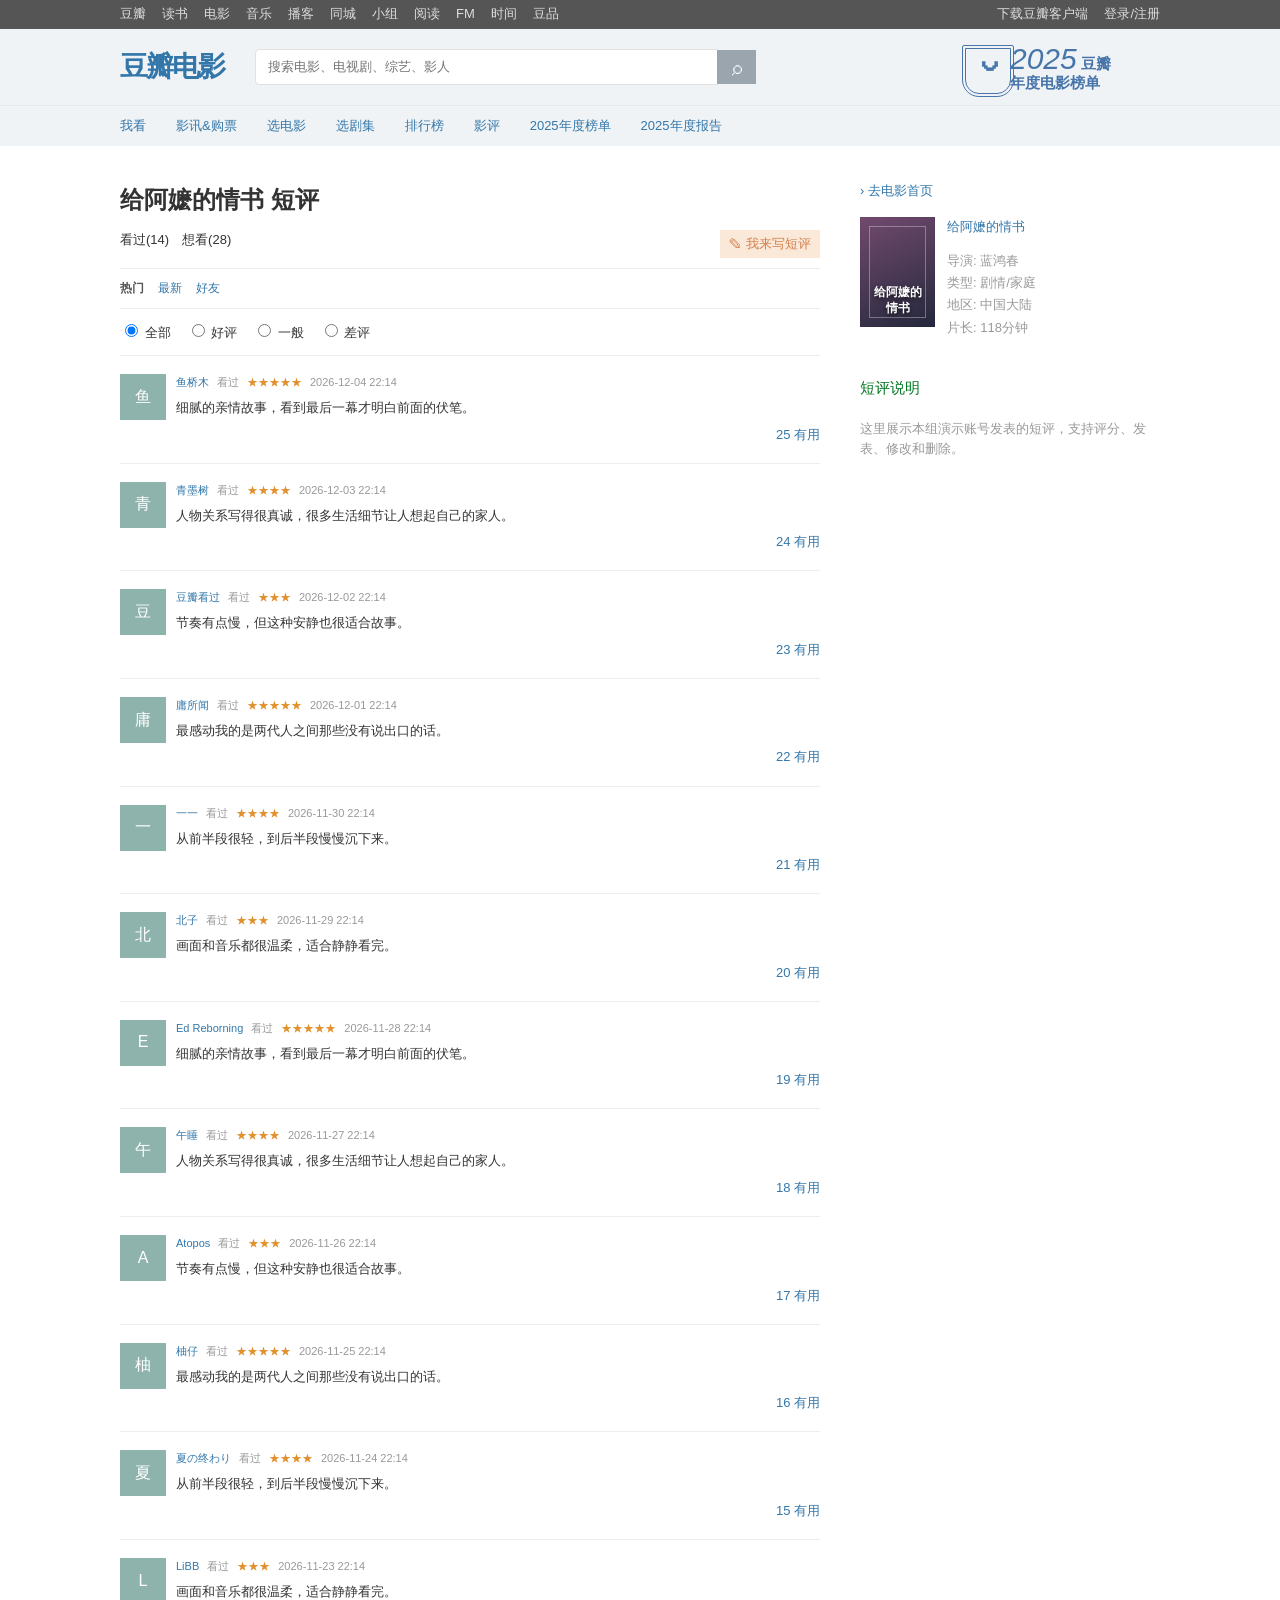
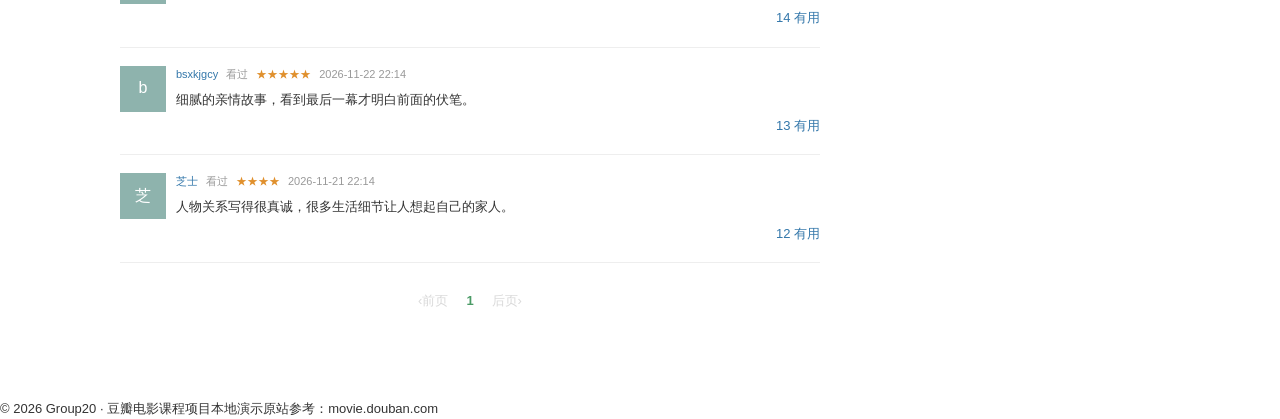
==== frontend/comments.html @ 0997f7f0 "feat: 初始化项目，提交所有前端页面" ====
<!doctype html><html lang="zh-CN"><head><meta charset="utf-8"><meta name="viewport" content="width=device-width,initial-scale=1"><title>全部短评 · 豆瓣电影</title><link rel="stylesheet" href="assets/css/site.css"></head><body data-page="comments"><div id="site-header"></div><main class="layout page-layout comments-layout"><section class="main-column"><h1 class="page-title" id="comments-title">电影短评</h1><div class="comments-count"><span id="comments-count">短评</span><button type="button" id="write-review" class="write-review">✎ 我来写短评</button></div><div class="comment-tabs" id="comment-sort"><button class="active" data-order="hot">热门</button><button data-order="latest">最新</button><button data-order="friends">好友</button></div><div class="comment-radio" id="comment-stars"><label><input type="radio" name="stars-filter" value="0" checked> 全部</label><label><input type="radio" name="stars-filter" value="5"> 好评</label><label><input type="radio" name="stars-filter" value="3"> 一般</label><label><input type="radio" name="stars-filter" value="1"> 差评</label></div><div id="review-form-container"></div><div id="comments-list"></div><nav id="comments-pagination" class="number-pagination" aria-label="短评页码"></nav></section><aside class="side-column"><a id="comments-back" href="movie.html?id=6">› 去电影首页</a><div id="comments-movie-card"></div><section class="side-section"><div class="section-heading green-heading"><h3>短评说明</h3></div><p class="muted">这里展示本组演示账号发表的短评，支持评分、发表、修改和删除。</p></section></aside></main><div id="site-footer"></div><script defer src="assets/js/site.js"></script><script defer src="assets/js/pages.js"></script></body></html>
---- frontend/assets/css/site.css ----
:root{--blue:#3377aa;--green:#007722;--text:#333;--muted:#999;--line:#e5e5e5;--shell:#f0f3f5}*{box-sizing:border-box}html{scroll-behavior:smooth}body{margin:0;color:var(--text);font:13px/1.55 Arial,"PingFang SC","Microsoft YaHei",sans-serif;background:#fff}a{color:var(--blue);text-decoration:none}a:hover{color:#fff;background:var(--blue)}button,input{font:inherit}button{cursor:pointer}button:disabled{cursor:not-allowed;opacity:.55}.global-bar{background:#555;color:#ddd;min-height:29px}.global-inner,.site-top-inner,.site-nav-inner,.layout,.site-footer{max-width:1040px;margin:auto}.global-inner{display:flex;justify-content:space-between;align-items:center;gap:16px;padding:4px 0}.global-links,.account-area{display:flex;gap:16px;align-items:center}.global-bar a{color:#ddd}.global-bar a:hover{background:transparent;color:#fff}.site-top{background:var(--shell)}.site-top-inner{display:flex;align-items:center;gap:32px;min-height:74px}.brand{font-size:25px;font-weight:800;white-space:nowrap;letter-spacing:-2px}.brand:hover{background:none;color:var(--blue)}.site-search{display:flex;max-width:500px;flex:1;height:34px}.site-search input{width:100%;border:0;border-radius:3px 0 0 3px;padding:0 12px;outline:1px solid #e1e1e1}.site-search button{min-width:39px;background:#9aa5ae;border:0;color:#fff;font-size:20px}.site-search button:hover{background:#788792}.year-banner{margin-left:auto;font-size:15px;color:#4776a0;line-height:1.1;font-weight:700;text-align:center}.year-banner strong{display:block;font-size:25px;font-style:italic}.site-nav{background:var(--shell);border-top:1px solid #e3e7ea}.site-nav-inner{display:flex;gap:28px;min-height:40px;align-items:center}.site-nav a{font-size:14px}.site-nav a.active{font-weight:700}.layout{display:grid;grid-template-columns:minmax(0,700px) 300px;gap:40px;padding:30px 0 60px}.section{margin-bottom:40px}.section-heading{display:flex;align-items:baseline;gap:12px;border-bottom:1px solid var(--line);padding-bottom:8px;margin-bottom:14px}.section-heading h2,.section-heading h3{font-size:16px;line-height:1.4;margin:0;font-weight:500}.section-heading h3{font-size:15px}.section-heading>a{font-size:12px}.section-heading>a:last-child{margin-left:auto}.poster-grid{display:grid;grid-template-columns:repeat(5,minmax(0,1fr));gap:15px 18px}.poster-card{min-width:0}.poster-art{display:flex;align-items:flex-end;justify-content:center;position:relative;height:178px;padding:10px;color:#fff;text-align:center;line-height:1.4;font-size:20px;font-weight:700;background:linear-gradient(155deg,#456,#17212e);box-shadow:inset 0 0 0 1px rgba(0,0,0,.04);overflow:hidden}.poster-art:before{content:"";position:absolute;inset:9px;border:1px solid rgba(255,255,255,.33)}.poster-art span{position:relative;text-shadow:0 2px 4px #0009}.poster-card>a.poster-art:hover{color:#fff;filter:brightness(1.08)}.poster-title{display:block;text-align:center;margin:5px 0 0;white-space:nowrap;overflow:hidden;text-overflow:ellipsis}.poster-meta{text-align:center;color:#e18a25;font-size:12px;min-height:18px}.poster-meta .new{color:#6bb66a}.poster-action{display:block;background:#268bd1;color:#fff;text-align:center;border-radius:2px;padding:3px;margin:2px 12px 0}.poster-action:hover{background:#1367a3}.mini-pagination{display:flex;justify-content:center;align-items:center;gap:14px;margin-top:20px;color:#888}.mini-pagination button{border:0;border-radius:100%;background:#78a7d3;color:white;width:22px;height:22px;font-size:18px;line-height:1}.tabs{display:flex;gap:13px;color:#999;margin-bottom:14px}.tabs button{border:0;background:none;color:#999;padding:2px 0}.tabs button.active,.tabs button:hover{color:#333;font-weight:700}.two-rows{row-gap:20px}.feature-banner{display:flex;background:#f7f7f7;min-height:190px}.feature-banner:hover{background:#f3f7fa;color:var(--blue)}.feature-art{display:flex;flex-direction:column;align-items:center;justify-content:center;width:45%;background:linear-gradient(140deg,#073e6f,#176ba8 70%,#58add8);color:#fff;font-size:50px;font-weight:200}.feature-art strong{font-size:27px}.feature-copy{display:flex;flex:1;flex-direction:column;justify-content:center;gap:12px;padding:25px;color:#333;font-size:18px}.feature-copy small{color:#999;font-size:12px}.review-preview{border-bottom:1px solid var(--line);padding:7px 0 16px}.review-preview p{color:#777}.side-box{background:#f2f7f6;padding:8px 12px;color:#6d9aaf;margin-bottom:14px}.side-promo{display:flex;flex-direction:column;justify-content:center;min-height:140px;padding:20px;background:linear-gradient(135deg,#0e243b,#17517b 55%,#8ccbd2);font-size:22px;color:white;line-height:1.3}.side-promo small{font-size:12px;color:#cce3ed;margin-top:10px}.side-section{margin-top:25px}.rank-list{list-style:none;padding:0;margin:0;counter-reset:rank}.rank-list li{display:flex;gap:10px;border-bottom:1px solid #eee;padding:6px 0}.rank-list li:before{counter-increment:rank;content:counter(rank);width:14px;color:#777;font-size:11px}.rank-list li a{flex:1}.rank-list small{color:#aaa}.list-link{display:flex;justify-content:space-between;border-bottom:1px solid #eee;padding:9px 0}.list-link span,.muted{color:#999}.site-footer{border-top:1px dashed #ddd;padding:14px 0;color:#999;font-size:11px;display:flex;justify-content:space-between}.page-title{font-size:24px;margin:0 0 12px}.green-heading{border:0;color:var(--green);margin-bottom:6px}.green-heading h2,.green-heading h3{color:var(--green)}.chart-list{border-top:1px dashed #ddd}.chart-item{display:flex;gap:20px;border-bottom:1px dashed #ddd;padding:15px 0;min-height:140px}.chart-item .poster-art{width:78px;min-width:78px;height:112px;font-size:13px;padding:5px}.chart-item .poster-art:before{inset:5px}.chart-info{min-width:0}.chart-info>a{font-size:15px}.chart-info p{color:#666;margin:10px 0;line-height:1.55}.rating{color:#e0902d}.rating strong{font-size:15px}.rating small{color:#999;margin-left:5px}.genre-links{display:grid;grid-template-columns:repeat(4,1fr);gap:13px 8px;margin:14px 0 28px}.mini-grid{grid-template-columns:repeat(4,minmax(0,1fr));gap:10px}.mini-grid .poster-art{height:96px;font-size:11px;padding:4px}.mini-grid .poster-art:before{inset:4px}.mini-grid .poster-title{font-size:11px}.chart-side .side-section{margin-top:8px;margin-bottom:28px}.movie-layout{padding-top:26px}.movie-title{font-size:23px;margin:0 0 20px}.movie-title span{color:#888;font-size:20px}.movie-summary{display:flex;gap:20px}.movie-summary>.poster-art{width:150px;min-width:150px;height:220px}.movie-facts{flex:1;color:#666;line-height:1.9}.movie-facts b{font-weight:400;color:#888}.movie-score{border-left:1px solid #eee;padding-left:18px;width:154px;min-width:154px;color:#999}.score-number{font-size:30px;color:#555;font-weight:700}.score-stars{color:#e0902d;font-size:16px}.movie-actions{display:flex;gap:10px;align-items:center;margin:20px 0 30px}.movie-actions button{background:#f6f5f2;border:1px solid #ddd;border-radius:3px;padding:5px 11px}.movie-actions button:hover{background:#e9f2f8}.movie-actions .action-status{color:#888;margin-left:5px}.movie-section{margin:25px 0}.movie-section h2{font-size:16px;color:var(--green);font-weight:400;border-bottom:1px solid #eee;padding-bottom:7px}.movie-section p{line-height:1.85;color:#555}.cast-list{display:flex;gap:12px;overflow:hidden}.cast-person{background:#f1f5f2;width:85px;min-width:85px;height:115px;display:flex;align-items:end;justify-content:center;padding:8px;color:#546a59}.review-line{padding:12px 0;border-bottom:1px solid #eee}.review-line p{color:#555;margin:6px 0}.movie-promo{background:linear-gradient(135deg,#135b68,#5cb1a1)}.error-box{padding:28px;border:1px solid #ddd;background:#fafafa}.login-header{height:74px;background:#edf5ec;display:flex;align-items:center;padding:0 max(20px,calc((100vw - 1040px)/2))}.login-brand{font-size:30px;font-weight:700;color:#3ba64d}.login-brand b{font-size:34px;letter-spacing:-2px;color:#47ab65}.login-brand:hover{background:none;color:#3ba64d}.login-main{max-width:1040px;margin:70px auto 0;display:grid;grid-template-columns:1fr 390px;gap:50px;align-items:start}.login-illustration{height:570px;position:relative}.orbit{position:absolute;border-radius:50%}.orbit-one{background:#d7ecd4;width:100px;height:100px;left:360px;top:250px}.orbit-two{background:#f9c8c9;width:22px;height:22px;left:70px;top:0}.phone{position:absolute;width:190px;height:370px;border-radius:27px;background:#222;border:6px solid #333;box-shadow:12px 20px 24px #0003;padding:15px 9px 10px}.phone-back{left:200px;top:65px;transform:rotate(-7deg)}.phone-front{left:90px;top:35px;transform:rotate(5deg)}.phone-top{display:block;width:65px;height:12px;border-radius:0 0 10px 10px;background:#222;position:absolute;left:60px;top:0;z-index:2}.phone-app{height:100%;background:#fff;border-radius:13px;padding:45px 11px 15px}.app-dot{width:25px;height:25px;border-radius:50%;background:#63ba77}.app-line{height:10px;background:#e9e9e9;margin-top:20px}.app-line.short{width:70%}.app-poster{height:135px;margin-top:15px;background:linear-gradient(135deg,#f5a8a3,#5b78ac)}.app-poster.blue{background:linear-gradient(135deg,#7eb7d3,#1d675e)}.download-label{position:absolute;top:490px;left:115px;color:#555;font-size:22px}.login-panel{border:1px solid #ddd;padding:28px 30px 25px;margin-top:30px;background:white}.login-tabs{display:flex;border-bottom:1px solid #ddd;margin-bottom:25px}.login-tabs button{flex:1;border:0;background:none;color:#999;font-size:18px;padding:5px 0 10px}.login-tabs button.active{border-bottom:2px solid #444;color:#333;font-weight:700}.login-panel label{display:block;color:#666;margin:10px 0 4px}.login-panel input{display:block;width:100%;height:41px;border:1px solid #ddd;padding:8px 10px;font-size:15px}.login-panel input:focus{outline:1px solid #57a96b}.login-hint{color:#888;min-height:20px}.login-submit{background:#9bd5a0;border:0;width:100%;padding:9px;color:#fff;font-size:19px;font-weight:700}.login-submit:hover{background:#5cb968}.login-extra{text-align:right}.social-row{display:flex;justify-content:space-between;border-top:1px solid #eee;color:#aaa;padding-top:15px;margin-top:20px}#login-feedback{min-height:18px;color:#bb4949}.demo-note{background:#fff5db;border:1px solid #edd9a5;color:#7c642b;padding:8px 11px;margin:10px 0}.status-good{color:#2f8b52!important}.status-error{color:#b44b4b!important}@media(max-width:1080px){.global-inner,.site-top-inner,.site-nav-inner,.layout,.site-footer{margin-left:20px;margin-right:20px}}@media(max-width:800px){.layout{grid-template-columns:1fr}.side-column{display:none}.site-top-inner{gap:15px}.year-banner{display:none}.site-nav-inner{overflow:auto;white-space:nowrap}.poster-grid{grid-template-columns:repeat(4,minmax(0,1fr))}.login-main{grid-template-columns:1fr;margin:30px 20px}.login-illustration{display:none}.login-panel{max-width:430px;margin:auto}}@media(max-width:520px){.global-links a:nth-child(n+4){display:none}.account-area{gap:5px}.site-top-inner{flex-wrap:wrap;padding:10px 0}.site-search{min-width:100%}.poster-grid{grid-template-columns:repeat(3,minmax(0,1fr));gap:10px}.poster-art{height:150px;font-size:15px}.movie-summary{flex-wrap:wrap}.movie-score{width:100%;border-left:0;border-top:1px solid #eee;padding:10px 0}.chart-item .poster-art{height:95px;min-width:68px;width:68px}.site-footer{display:block}}
:root{--soft:#f0f3f5}.brand{font-size:28px}.site-top-inner{min-height:76px}.site-nav-inner{gap:30px}.site-nav a{font-size:13px}.site-nav a.active{font-weight:400}.year-banner{position:relative;min-width:200px;padding-left:50px;text-align:left;color:#4775aa;font-size:15px;line-height:1.05}.year-banner:before{content:"◡";position:absolute;left:2px;top:2px;width:44px;height:44px;border:4px double #4775aa;border-radius:2px 2px 17px 17px;text-align:center;font-size:33px;line-height:30px}.year-banner strong{display:inline;font-size:30px;font-weight:400}.page-layout{padding-top:35px}.ticket-title{font-size:24px;margin:0 0 14px}.text-button{border:0;background:none;color:var(--blue);font-size:12px;padding:0}.text-button:hover{text-decoration:underline}.ticket-grid{row-gap:25px}.ticket-grid .poster-art{height:170px}.ticket-grid .poster-action{background:#f2f2f2;color:#555;border:1px solid #d8d8d8;margin:4px 3px 0;padding:3px}.ticket-grid .poster-action:hover{background:#e3e3e3}.ticket-grid .poster-meta{color:#aaa}.load-bar{width:100%;border:0;background:#f3f3f3;color:var(--blue);padding:8px;margin-top:25px}.load-bar:hover{background:#e9f0f5}.ad-panel{min-height:210px;padding:20px;display:flex;flex-direction:column;justify-content:center;gap:10px;color:#fff;margin-bottom:18px;background:#295b81}.ad-panel strong{font-size:28px}.ad-panel span{font-size:17px}.ad-panel small{font-size:11px;opacity:.75}.ad-blue{background:linear-gradient(135deg,#2b3d52,#568fb9)}.ad-orange{background:linear-gradient(135deg,#b5382c,#ef9e56)}.ad-green{background:linear-gradient(135deg,#0e8d4d,#50c681)}.ad-small{min-height:90px;background:#f1f4f6;color:#6490a2}.ad-small strong{font-size:18px}.ad-small span{font-size:12px}.explore-tabs{display:flex;align-items:center;gap:10px;margin:14px 0 18px}.explore-tabs button,.comment-tabs button{border:0;background:none;padding:0;color:#555}.explore-tabs button:after{content:"|";color:#bbb;margin-left:10px}.explore-tabs button:last-child:after{content:""}.explore-tabs button.active{color:var(--green);font-weight:700}.filter-bar{display:flex;gap:8px;align-items:center;margin-bottom:12px;flex-wrap:wrap}.filter-bar button{border:1px solid #ddd;background:#f8f8f8;border-radius:2px;padding:3px 12px}.filter-bar button.active{color:#4b9b68;background:#eef7ef;border-color:#cfdfd1}.filter-extra{display:flex;justify-content:flex-end;align-items:center;gap:8px;margin:-38px 0 22px;color:#555}.filter-extra select{border:1px solid #ddd;background:#fff}.filter-extra input{vertical-align:middle}.dual-movie-list{display:grid;grid-template-columns:repeat(2,minmax(0,1fr));gap:18px 20px}.dual-item{display:flex;gap:12px;min-height:120px}.dual-item .poster-art{width:85px;min-width:85px;height:120px;font-size:13px;padding:5px}.dual-item .poster-art:before{inset:5px}.dual-copy{min-width:0}.dual-copy>a{font-size:15px}.dual-copy p{margin:5px 0;color:#333;font-size:12px;line-height:1.4}.dual-copy .rating{font-size:12px}.dual-copy .rating strong{font-size:12px}.group-grid{display:grid;grid-template-columns:repeat(4,1fr);gap:20px 8px}.group-item{font-size:12px;text-align:center}.group-icon{height:66px;display:flex;align-items:center;justify-content:center;margin-bottom:5px;background:linear-gradient(135deg,#d8eee8,#83aec3);font-size:29px}.top-toolbar{display:flex;justify-content:flex-end;gap:18px;color:#999;margin:10px 0}.top-list{border-top:1px dashed #ddd}.top-item{display:flex;gap:16px;border-bottom:1px dashed #ddd;padding:18px 0;min-height:150px}.top-rank{width:22px;text-align:right;color:#999;font-size:12px}.top-item .poster-art{width:98px;min-width:98px;height:137px;font-size:13px}.top-content>a{font-size:15px}.top-content p{margin:7px 0;color:#666;font-size:12px}.top-content small{color:#999}.top-actions{display:flex;gap:10px;margin-top:8px}.top-actions button,.search-actions button{border:0;background:none;color:#999;padding:0}.top-actions button:hover,.search-actions button:hover{color:var(--blue)}.number-pagination{display:flex;justify-content:center;align-items:center;gap:4px;padding:25px 0}.number-pagination a,.number-pagination button{border:0;background:none;color:var(--blue);padding:3px 7px}.number-pagination .active{color:#4b9b66;font-weight:700}.number-pagination button:disabled{color:#bbb}.search-layout{min-height:700px}.search-layout .page-title{margin-bottom:40px}.search-item{display:flex;gap:16px;margin:20px 0 28px}.search-item .poster-art{width:96px;min-width:96px;height:130px;font-size:13px}.search-item h2{font-weight:400;font-size:16px;margin:0 0 10px}.search-item p{color:#999;margin:4px 0}.search-actions{display:flex;gap:14px;margin-top:15px}.related-item{margin:14px 0}.comments-layout .page-title{margin-bottom:12px}.comments-count{display:flex;justify-content:space-between;border-bottom:1px solid #eee;padding-bottom:10px}.write-review{border:0;background:#fae9d9;color:#d3814d;padding:4px 9px}.comment-tabs{display:flex;gap:14px;border-bottom:1px solid #eee;padding:10px 0}.comment-tabs button{font-size:12px;color:var(--blue)}.comment-tabs button.active{color:#555;font-weight:700}.comment-radio{display:flex;gap:16px;padding:12px 0;border-bottom:1px solid #eee}.comment-row{display:flex;gap:10px;padding:18px 0;border-bottom:1px solid #eee}.avatar{width:46px;min-width:46px;height:46px;display:flex;align-items:center;justify-content:center;color:#fff;background:#8eb3ad;font-size:16px}.comment-body{flex:1;min-width:0}.comment-body .meta{display:flex;gap:8px;align-items:center;color:#999;font-size:11px}.comment-body p{margin:6px 0;line-height:1.65}.comment-actions{display:flex;gap:12px}.comment-actions button{border:0;background:none;color:var(--blue);padding:0}.comment-actions .useful{margin-left:auto}.comment-side-movie{display:flex;gap:12px;margin-top:16px}.comment-side-movie .poster-art{width:75px;min-width:75px;height:110px;font-size:12px}.comment-side-movie p{color:#999;line-height:1.7}.review-editor{margin:20px 0;padding:16px;border:1px solid #ddd;background:#fafafa}.review-editor label{display:block;margin:8px 0}.review-editor textarea{width:100%;min-height:85px;border:1px solid #ccc;padding:8px;resize:vertical}.review-editor select{border:1px solid #ccc;background:#fff}.review-editor button{background:#3d9b62;border:0;color:#fff;padding:7px 18px}.review-editor .cancel{background:#ddd;color:#555;margin-left:8px}.review-editor .feedback{color:#ad4b4b;margin:7px 0}.empty-state{padding:30px 0;color:#999}.local-badge{color:#8b733f;font-size:11px}@media(max-width:800px){.filter-extra{margin:0 0 18px;justify-content:flex-start}.dual-movie-list{grid-template-columns:repeat(2,1fr)}}@media(max-width:520px){.dual-movie-list{grid-template-columns:1fr}.top-toolbar{justify-content:flex-start}.comments-layout .side-column{display:none}.year-banner{display:none}}
.media-tiles{display:grid;grid-template-columns:repeat(3,1fr);gap:12px}.media-tile{height:105px;background:linear-gradient(135deg,#7a342f,#172a3b);display:flex;flex-direction:column;align-items:center;justify-content:center;color:#fff}.media-tile.alt{background:linear-gradient(135deg,#597350,#d1a363)}.media-tile.blue{background:linear-gradient(135deg,#195e7d,#5797aa)}.media-tile span{font-size:24px}.media-tile small{font-size:11px}.media-tile:hover{color:#fff;filter:brightness(1.12)}
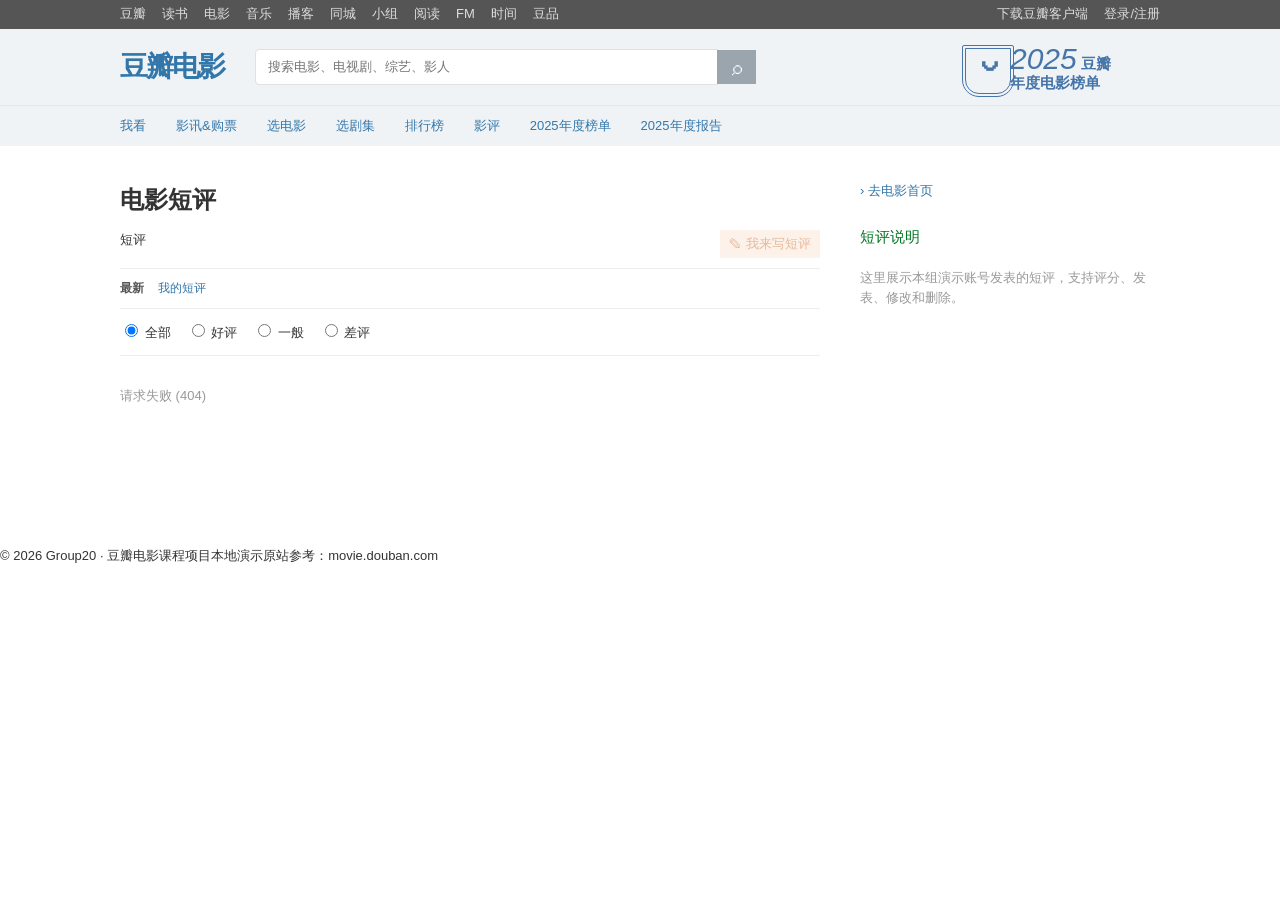
==== commit cafedeae: "Integrate stage 3 sessions, movie activity, and frontend flows" ====
--- a/frontend/comments.html
+++ b/frontend/comments.html
@@ -1 +1 @@
-<!doctype html><html lang="zh-CN"><head><meta charset="utf-8"><meta name="viewport" content="width=device-width,initial-scale=1"><title>全部短评 · 豆瓣电影</title><link rel="stylesheet" href="assets/css/site.css"></head><body data-page="comments"><div id="site-header"></div><main class="layout page-layout comments-layout"><section class="main-column"><h1 class="page-title" id="comments-title">电影短评</h1><div class="comments-count"><span id="comments-count">短评</span><button type="button" id="write-review" class="write-review">✎ 我来写短评</button></div><div class="comment-tabs" id="comment-sort"><button class="active" data-order="hot">热门</button><button data-order="latest">最新</button><button data-order="friends">好友</button></div><div class="comment-radio" id="comment-stars"><label><input type="radio" name="stars-filter" value="0" checked> 全部</label><label><input type="radio" name="stars-filter" value="5"> 好评</label><label><input type="radio" name="stars-filter" value="3"> 一般</label><label><input type="radio" name="stars-filter" value="1"> 差评</label></div><div id="review-form-container"></div><div id="comments-list"></div><nav id="comments-pagination" class="number-pagination" aria-label="短评页码"></nav></section><aside class="side-column"><a id="comments-back" href="movie.html?id=6">› 去电影首页</a><div id="comments-movie-card"></div><section class="side-section"><div class="section-heading green-heading"><h3>短评说明</h3></div><p class="muted">这里展示本组演示账号发表的短评，支持评分、发表、修改和删除。</p></section></aside></main><div id="site-footer"></div><script defer src="assets/js/site.js"></script><script defer src="assets/js/pages.js"></script></body></html>
+<!doctype html><html lang="zh-CN"><head><meta charset="utf-8"><meta name="viewport" content="width=device-width,initial-scale=1"><title>全部短评 · 豆瓣电影</title><link rel="stylesheet" href="assets/css/site.css"></head><body data-page="comments"><div id="site-header"></div><main class="layout page-layout comments-layout"><section class="main-column"><h1 class="page-title" id="comments-title">电影短评</h1><div class="comments-count"><span id="comments-count">短评</span><button type="button" id="write-review" class="write-review">✎ 我来写短评</button></div><div class="comment-tabs" id="comment-sort"><button class="active" data-order="latest">最新</button><button data-order="mine">我的短评</button></div><div class="comment-radio" id="comment-stars"><label><input type="radio" name="stars-filter" value="0" checked> 全部</label><label><input type="radio" name="stars-filter" value="5"> 好评</label><label><input type="radio" name="stars-filter" value="3"> 一般</label><label><input type="radio" name="stars-filter" value="1"> 差评</label></div><div id="review-form-container"></div><div id="comments-list"></div><nav id="comments-pagination" class="number-pagination" aria-label="短评页码"></nav></section><aside class="side-column"><a id="comments-back" href="movie.html?id=6">› 去电影首页</a><div id="comments-movie-card"></div><section class="side-section"><div class="section-heading green-heading"><h3>短评说明</h3></div><p class="muted">这里展示本组演示账号发表的短评，支持评分、发表、修改和删除。</p></section></aside></main><div id="site-footer"></div><script defer src="assets/js/site.js"></script><script defer src="assets/js/pages.js"></script></body></html>
--- a/frontend/assets/css/site.css
+++ b/frontend/assets/css/site.css
@@ -1,3 +1,14 @@
 :root{--blue:#3377aa;--green:#007722;--text:#333;--muted:#999;--line:#e5e5e5;--shell:#f0f3f5}*{box-sizing:border-box}html{scroll-behavior:smooth}body{margin:0;color:var(--text);font:13px/1.55 Arial,"PingFang SC","Microsoft YaHei",sans-serif;background:#fff}a{color:var(--blue);text-decoration:none}a:hover{color:#fff;background:var(--blue)}button,input{font:inherit}button{cursor:pointer}button:disabled{cursor:not-allowed;opacity:.55}.global-bar{background:#555;color:#ddd;min-height:29px}.global-inner,.site-top-inner,.site-nav-inner,.layout,.site-footer{max-width:1040px;margin:auto}.global-inner{display:flex;justify-content:space-between;align-items:center;gap:16px;padding:4px 0}.global-links,.account-area{display:flex;gap:16px;align-items:center}.global-bar a{color:#ddd}.global-bar a:hover{background:transparent;color:#fff}.site-top{background:var(--shell)}.site-top-inner{display:flex;align-items:center;gap:32px;min-height:74px}.brand{font-size:25px;font-weight:800;white-space:nowrap;letter-spacing:-2px}.brand:hover{background:none;color:var(--blue)}.site-search{display:flex;max-width:500px;flex:1;height:34px}.site-search input{width:100%;border:0;border-radius:3px 0 0 3px;padding:0 12px;outline:1px solid #e1e1e1}.site-search button{min-width:39px;background:#9aa5ae;border:0;color:#fff;font-size:20px}.site-search button:hover{background:#788792}.year-banner{margin-left:auto;font-size:15px;color:#4776a0;line-height:1.1;font-weight:700;text-align:center}.year-banner strong{display:block;font-size:25px;font-style:italic}.site-nav{background:var(--shell);border-top:1px solid #e3e7ea}.site-nav-inner{display:flex;gap:28px;min-height:40px;align-items:center}.site-nav a{font-size:14px}.site-nav a.active{font-weight:700}.layout{display:grid;grid-template-columns:minmax(0,700px) 300px;gap:40px;padding:30px 0 60px}.section{margin-bottom:40px}.section-heading{display:flex;align-items:baseline;gap:12px;border-bottom:1px solid var(--line);padding-bottom:8px;margin-bottom:14px}.section-heading h2,.section-heading h3{font-size:16px;line-height:1.4;margin:0;font-weight:500}.section-heading h3{font-size:15px}.section-heading>a{font-size:12px}.section-heading>a:last-child{margin-left:auto}.poster-grid{display:grid;grid-template-columns:repeat(5,minmax(0,1fr));gap:15px 18px}.poster-card{min-width:0}.poster-art{display:flex;align-items:flex-end;justify-content:center;position:relative;height:178px;padding:10px;color:#fff;text-align:center;line-height:1.4;font-size:20px;font-weight:700;background:linear-gradient(155deg,#456,#17212e);box-shadow:inset 0 0 0 1px rgba(0,0,0,.04);overflow:hidden}.poster-art:before{content:"";position:absolute;inset:9px;border:1px solid rgba(255,255,255,.33)}.poster-art span{position:relative;text-shadow:0 2px 4px #0009}.poster-card>a.poster-art:hover{color:#fff;filter:brightness(1.08)}.poster-title{display:block;text-align:center;margin:5px 0 0;white-space:nowrap;overflow:hidden;text-overflow:ellipsis}.poster-meta{text-align:center;color:#e18a25;font-size:12px;min-height:18px}.poster-meta .new{color:#6bb66a}.poster-action{display:block;background:#268bd1;color:#fff;text-align:center;border-radius:2px;padding:3px;margin:2px 12px 0}.poster-action:hover{background:#1367a3}.mini-pagination{display:flex;justify-content:center;align-items:center;gap:14px;margin-top:20px;color:#888}.mini-pagination button{border:0;border-radius:100%;background:#78a7d3;color:white;width:22px;height:22px;font-size:18px;line-height:1}.tabs{display:flex;gap:13px;color:#999;margin-bottom:14px}.tabs button{border:0;background:none;color:#999;padding:2px 0}.tabs button.active,.tabs button:hover{color:#333;font-weight:700}.two-rows{row-gap:20px}.feature-banner{display:flex;background:#f7f7f7;min-height:190px}.feature-banner:hover{background:#f3f7fa;color:var(--blue)}.feature-art{display:flex;flex-direction:column;align-items:center;justify-content:center;width:45%;background:linear-gradient(140deg,#073e6f,#176ba8 70%,#58add8);color:#fff;font-size:50px;font-weight:200}.feature-art strong{font-size:27px}.feature-copy{display:flex;flex:1;flex-direction:column;justify-content:center;gap:12px;padding:25px;color:#333;font-size:18px}.feature-copy small{color:#999;font-size:12px}.review-preview{border-bottom:1px solid var(--line);padding:7px 0 16px}.review-preview p{color:#777}.side-box{background:#f2f7f6;padding:8px 12px;color:#6d9aaf;margin-bottom:14px}.side-promo{display:flex;flex-direction:column;justify-content:center;min-height:140px;padding:20px;background:linear-gradient(135deg,#0e243b,#17517b 55%,#8ccbd2);font-size:22px;color:white;line-height:1.3}.side-promo small{font-size:12px;color:#cce3ed;margin-top:10px}.side-section{margin-top:25px}.rank-list{list-style:none;padding:0;margin:0;counter-reset:rank}.rank-list li{display:flex;gap:10px;border-bottom:1px solid #eee;padding:6px 0}.rank-list li:before{counter-increment:rank;content:counter(rank);width:14px;color:#777;font-size:11px}.rank-list li a{flex:1}.rank-list small{color:#aaa}.list-link{display:flex;justify-content:space-between;border-bottom:1px solid #eee;padding:9px 0}.list-link span,.muted{color:#999}.site-footer{border-top:1px dashed #ddd;padding:14px 0;color:#999;font-size:11px;display:flex;justify-content:space-between}.page-title{font-size:24px;margin:0 0 12px}.green-heading{border:0;color:var(--green);margin-bottom:6px}.green-heading h2,.green-heading h3{color:var(--green)}.chart-list{border-top:1px dashed #ddd}.chart-item{display:flex;gap:20px;border-bottom:1px dashed #ddd;padding:15px 0;min-height:140px}.chart-item .poster-art{width:78px;min-width:78px;height:112px;font-size:13px;padding:5px}.chart-item .poster-art:before{inset:5px}.chart-info{min-width:0}.chart-info>a{font-size:15px}.chart-info p{color:#666;margin:10px 0;line-height:1.55}.rating{color:#e0902d}.rating strong{font-size:15px}.rating small{color:#999;margin-left:5px}.genre-links{display:grid;grid-template-columns:repeat(4,1fr);gap:13px 8px;margin:14px 0 28px}.mini-grid{grid-template-columns:repeat(4,minmax(0,1fr));gap:10px}.mini-grid .poster-art{height:96px;font-size:11px;padding:4px}.mini-grid .poster-art:before{inset:4px}.mini-grid .poster-title{font-size:11px}.chart-side .side-section{margin-top:8px;margin-bottom:28px}.movie-layout{padding-top:26px}.movie-title{font-size:23px;margin:0 0 20px}.movie-title span{color:#888;font-size:20px}.movie-summary{display:flex;gap:20px}.movie-summary>.poster-art{width:150px;min-width:150px;height:220px}.movie-facts{flex:1;color:#666;line-height:1.9}.movie-facts b{font-weight:400;color:#888}.movie-score{border-left:1px solid #eee;padding-left:18px;width:154px;min-width:154px;color:#999}.score-number{font-size:30px;color:#555;font-weight:700}.score-stars{color:#e0902d;font-size:16px}.movie-actions{display:flex;gap:10px;align-items:center;margin:20px 0 30px}.movie-actions button{background:#f6f5f2;border:1px solid #ddd;border-radius:3px;padding:5px 11px}.movie-actions button:hover{background:#e9f2f8}.movie-actions .action-status{color:#888;margin-left:5px}.movie-section{margin:25px 0}.movie-section h2{font-size:16px;color:var(--green);font-weight:400;border-bottom:1px solid #eee;padding-bottom:7px}.movie-section p{line-height:1.85;color:#555}.cast-list{display:flex;gap:12px;overflow:hidden}.cast-person{background:#f1f5f2;width:85px;min-width:85px;height:115px;display:flex;align-items:end;justify-content:center;padding:8px;color:#546a59}.review-line{padding:12px 0;border-bottom:1px solid #eee}.review-line p{color:#555;margin:6px 0}.movie-promo{background:linear-gradient(135deg,#135b68,#5cb1a1)}.error-box{padding:28px;border:1px solid #ddd;background:#fafafa}.login-header{height:74px;background:#edf5ec;display:flex;align-items:center;padding:0 max(20px,calc((100vw - 1040px)/2))}.login-brand{font-size:30px;font-weight:700;color:#3ba64d}.login-brand b{font-size:34px;letter-spacing:-2px;color:#47ab65}.login-brand:hover{background:none;color:#3ba64d}.login-main{max-width:1040px;margin:70px auto 0;display:grid;grid-template-columns:1fr 390px;gap:50px;align-items:start}.login-illustration{height:570px;position:relative}.orbit{position:absolute;border-radius:50%}.orbit-one{background:#d7ecd4;width:100px;height:100px;left:360px;top:250px}.orbit-two{background:#f9c8c9;width:22px;height:22px;left:70px;top:0}.phone{position:absolute;width:190px;height:370px;border-radius:27px;background:#222;border:6px solid #333;box-shadow:12px 20px 24px #0003;padding:15px 9px 10px}.phone-back{left:200px;top:65px;transform:rotate(-7deg)}.phone-front{left:90px;top:35px;transform:rotate(5deg)}.phone-top{display:block;width:65px;height:12px;border-radius:0 0 10px 10px;background:#222;position:absolute;left:60px;top:0;z-index:2}.phone-app{height:100%;background:#fff;border-radius:13px;padding:45px 11px 15px}.app-dot{width:25px;height:25px;border-radius:50%;background:#63ba77}.app-line{height:10px;background:#e9e9e9;margin-top:20px}.app-line.short{width:70%}.app-poster{height:135px;margin-top:15px;background:linear-gradient(135deg,#f5a8a3,#5b78ac)}.app-poster.blue{background:linear-gradient(135deg,#7eb7d3,#1d675e)}.download-label{position:absolute;top:490px;left:115px;color:#555;font-size:22px}.login-panel{border:1px solid #ddd;padding:28px 30px 25px;margin-top:30px;background:white}.login-tabs{display:flex;border-bottom:1px solid #ddd;margin-bottom:25px}.login-tabs button{flex:1;border:0;background:none;color:#999;font-size:18px;padding:5px 0 10px}.login-tabs button.active{border-bottom:2px solid #444;color:#333;font-weight:700}.login-panel label{display:block;color:#666;margin:10px 0 4px}.login-panel input{display:block;width:100%;height:41px;border:1px solid #ddd;padding:8px 10px;font-size:15px}.login-panel input:focus{outline:1px solid #57a96b}.login-hint{color:#888;min-height:20px}.login-submit{background:#9bd5a0;border:0;width:100%;padding:9px;color:#fff;font-size:19px;font-weight:700}.login-submit:hover{background:#5cb968}.login-extra{text-align:right}.social-row{display:flex;justify-content:space-between;border-top:1px solid #eee;color:#aaa;padding-top:15px;margin-top:20px}#login-feedback{min-height:18px;color:#bb4949}.demo-note{background:#fff5db;border:1px solid #edd9a5;color:#7c642b;padding:8px 11px;margin:10px 0}.status-good{color:#2f8b52!important}.status-error{color:#b44b4b!important}@media(max-width:1080px){.global-inner,.site-top-inner,.site-nav-inner,.layout,.site-footer{margin-left:20px;margin-right:20px}}@media(max-width:800px){.layout{grid-template-columns:1fr}.side-column{display:none}.site-top-inner{gap:15px}.year-banner{display:none}.site-nav-inner{overflow:auto;white-space:nowrap}.poster-grid{grid-template-columns:repeat(4,minmax(0,1fr))}.login-main{grid-template-columns:1fr;margin:30px 20px}.login-illustration{display:none}.login-panel{max-width:430px;margin:auto}}@media(max-width:520px){.global-links a:nth-child(n+4){display:none}.account-area{gap:5px}.site-top-inner{flex-wrap:wrap;padding:10px 0}.site-search{min-width:100%}.poster-grid{grid-template-columns:repeat(3,minmax(0,1fr));gap:10px}.poster-art{height:150px;font-size:15px}.movie-summary{flex-wrap:wrap}.movie-score{width:100%;border-left:0;border-top:1px solid #eee;padding:10px 0}.chart-item .poster-art{height:95px;min-width:68px;width:68px}.site-footer{display:block}}
 :root{--soft:#f0f3f5}.brand{font-size:28px}.site-top-inner{min-height:76px}.site-nav-inner{gap:30px}.site-nav a{font-size:13px}.site-nav a.active{font-weight:400}.year-banner{position:relative;min-width:200px;padding-left:50px;text-align:left;color:#4775aa;font-size:15px;line-height:1.05}.year-banner:before{content:"◡";position:absolute;left:2px;top:2px;width:44px;height:44px;border:4px double #4775aa;border-radius:2px 2px 17px 17px;text-align:center;font-size:33px;line-height:30px}.year-banner strong{display:inline;font-size:30px;font-weight:400}.page-layout{padding-top:35px}.ticket-title{font-size:24px;margin:0 0 14px}.text-button{border:0;background:none;color:var(--blue);font-size:12px;padding:0}.text-button:hover{text-decoration:underline}.ticket-grid{row-gap:25px}.ticket-grid .poster-art{height:170px}.ticket-grid .poster-action{background:#f2f2f2;color:#555;border:1px solid #d8d8d8;margin:4px 3px 0;padding:3px}.ticket-grid .poster-action:hover{background:#e3e3e3}.ticket-grid .poster-meta{color:#aaa}.load-bar{width:100%;border:0;background:#f3f3f3;color:var(--blue);padding:8px;margin-top:25px}.load-bar:hover{background:#e9f0f5}.ad-panel{min-height:210px;padding:20px;display:flex;flex-direction:column;justify-content:center;gap:10px;color:#fff;margin-bottom:18px;background:#295b81}.ad-panel strong{font-size:28px}.ad-panel span{font-size:17px}.ad-panel small{font-size:11px;opacity:.75}.ad-blue{background:linear-gradient(135deg,#2b3d52,#568fb9)}.ad-orange{background:linear-gradient(135deg,#b5382c,#ef9e56)}.ad-green{background:linear-gradient(135deg,#0e8d4d,#50c681)}.ad-small{min-height:90px;background:#f1f4f6;color:#6490a2}.ad-small strong{font-size:18px}.ad-small span{font-size:12px}.explore-tabs{display:flex;align-items:center;gap:10px;margin:14px 0 18px}.explore-tabs button,.comment-tabs button{border:0;background:none;padding:0;color:#555}.explore-tabs button:after{content:"|";color:#bbb;margin-left:10px}.explore-tabs button:last-child:after{content:""}.explore-tabs button.active{color:var(--green);font-weight:700}.filter-bar{display:flex;gap:8px;align-items:center;margin-bottom:12px;flex-wrap:wrap}.filter-bar button{border:1px solid #ddd;background:#f8f8f8;border-radius:2px;padding:3px 12px}.filter-bar button.active{color:#4b9b68;background:#eef7ef;border-color:#cfdfd1}.filter-extra{display:flex;justify-content:flex-end;align-items:center;gap:8px;margin:-38px 0 22px;color:#555}.filter-extra select{border:1px solid #ddd;background:#fff}.filter-extra input{vertical-align:middle}.dual-movie-list{display:grid;grid-template-columns:repeat(2,minmax(0,1fr));gap:18px 20px}.dual-item{display:flex;gap:12px;min-height:120px}.dual-item .poster-art{width:85px;min-width:85px;height:120px;font-size:13px;padding:5px}.dual-item .poster-art:before{inset:5px}.dual-copy{min-width:0}.dual-copy>a{font-size:15px}.dual-copy p{margin:5px 0;color:#333;font-size:12px;line-height:1.4}.dual-copy .rating{font-size:12px}.dual-copy .rating strong{font-size:12px}.group-grid{display:grid;grid-template-columns:repeat(4,1fr);gap:20px 8px}.group-item{font-size:12px;text-align:center}.group-icon{height:66px;display:flex;align-items:center;justify-content:center;margin-bottom:5px;background:linear-gradient(135deg,#d8eee8,#83aec3);font-size:29px}.top-toolbar{display:flex;justify-content:flex-end;gap:18px;color:#999;margin:10px 0}.top-list{border-top:1px dashed #ddd}.top-item{display:flex;gap:16px;border-bottom:1px dashed #ddd;padding:18px 0;min-height:150px}.top-rank{width:22px;text-align:right;color:#999;font-size:12px}.top-item .poster-art{width:98px;min-width:98px;height:137px;font-size:13px}.top-content>a{font-size:15px}.top-content p{margin:7px 0;color:#666;font-size:12px}.top-content small{color:#999}.top-actions{display:flex;gap:10px;margin-top:8px}.top-actions button,.search-actions button{border:0;background:none;color:#999;padding:0}.top-actions button:hover,.search-actions button:hover{color:var(--blue)}.number-pagination{display:flex;justify-content:center;align-items:center;gap:4px;padding:25px 0}.number-pagination a,.number-pagination button{border:0;background:none;color:var(--blue);padding:3px 7px}.number-pagination .active{color:#4b9b66;font-weight:700}.number-pagination button:disabled{color:#bbb}.search-layout{min-height:700px}.search-layout .page-title{margin-bottom:40px}.search-item{display:flex;gap:16px;margin:20px 0 28px}.search-item .poster-art{width:96px;min-width:96px;height:130px;font-size:13px}.search-item h2{font-weight:400;font-size:16px;margin:0 0 10px}.search-item p{color:#999;margin:4px 0}.search-actions{display:flex;gap:14px;margin-top:15px}.related-item{margin:14px 0}.comments-layout .page-title{margin-bottom:12px}.comments-count{display:flex;justify-content:space-between;border-bottom:1px solid #eee;padding-bottom:10px}.write-review{border:0;background:#fae9d9;color:#d3814d;padding:4px 9px}.comment-tabs{display:flex;gap:14px;border-bottom:1px solid #eee;padding:10px 0}.comment-tabs button{font-size:12px;color:var(--blue)}.comment-tabs button.active{color:#555;font-weight:700}.comment-radio{display:flex;gap:16px;padding:12px 0;border-bottom:1px solid #eee}.comment-row{display:flex;gap:10px;padding:18px 0;border-bottom:1px solid #eee}.avatar{width:46px;min-width:46px;height:46px;display:flex;align-items:center;justify-content:center;color:#fff;background:#8eb3ad;font-size:16px}.comment-body{flex:1;min-width:0}.comment-body .meta{display:flex;gap:8px;align-items:center;color:#999;font-size:11px}.comment-body p{margin:6px 0;line-height:1.65}.comment-actions{display:flex;gap:12px}.comment-actions button{border:0;background:none;color:var(--blue);padding:0}.comment-actions .useful{margin-left:auto}.comment-side-movie{display:flex;gap:12px;margin-top:16px}.comment-side-movie .poster-art{width:75px;min-width:75px;height:110px;font-size:12px}.comment-side-movie p{color:#999;line-height:1.7}.review-editor{margin:20px 0;padding:16px;border:1px solid #ddd;background:#fafafa}.review-editor label{display:block;margin:8px 0}.review-editor textarea{width:100%;min-height:85px;border:1px solid #ccc;padding:8px;resize:vertical}.review-editor select{border:1px solid #ccc;background:#fff}.review-editor button{background:#3d9b62;border:0;color:#fff;padding:7px 18px}.review-editor .cancel{background:#ddd;color:#555;margin-left:8px}.review-editor .feedback{color:#ad4b4b;margin:7px 0}.empty-state{padding:30px 0;color:#999}.local-badge{color:#8b733f;font-size:11px}@media(max-width:800px){.filter-extra{margin:0 0 18px;justify-content:flex-start}.dual-movie-list{grid-template-columns:repeat(2,1fr)}}@media(max-width:520px){.dual-movie-list{grid-template-columns:1fr}.top-toolbar{justify-content:flex-start}.comments-layout .side-column{display:none}.year-banner{display:none}}
 .media-tiles{display:grid;grid-template-columns:repeat(3,1fr);gap:12px}.media-tile{height:105px;background:linear-gradient(135deg,#7a342f,#172a3b);display:flex;flex-direction:column;align-items:center;justify-content:center;color:#fff}.media-tile.alt{background:linear-gradient(135deg,#597350,#d1a363)}.media-tile.blue{background:linear-gradient(135deg,#195e7d,#5797aa)}.media-tile span{font-size:24px}.media-tile small{font-size:11px}.media-tile:hover{color:#fff;filter:brightness(1.12)}
+
+[data-status][aria-pressed="true"] {
+  background: #e5f4e9;
+  border-color: #77a986;
+  color: #236441;
+}
+.comment-body p { overflow-wrap: anywhere; white-space: pre-wrap; }
+.comment-body .meta time { color: #757575; }
+.login-submit:focus-visible,
+.review-editor button:focus-visible,
+[data-status]:focus-visible { outline: 2px solid #26714a; outline-offset: 2px; }
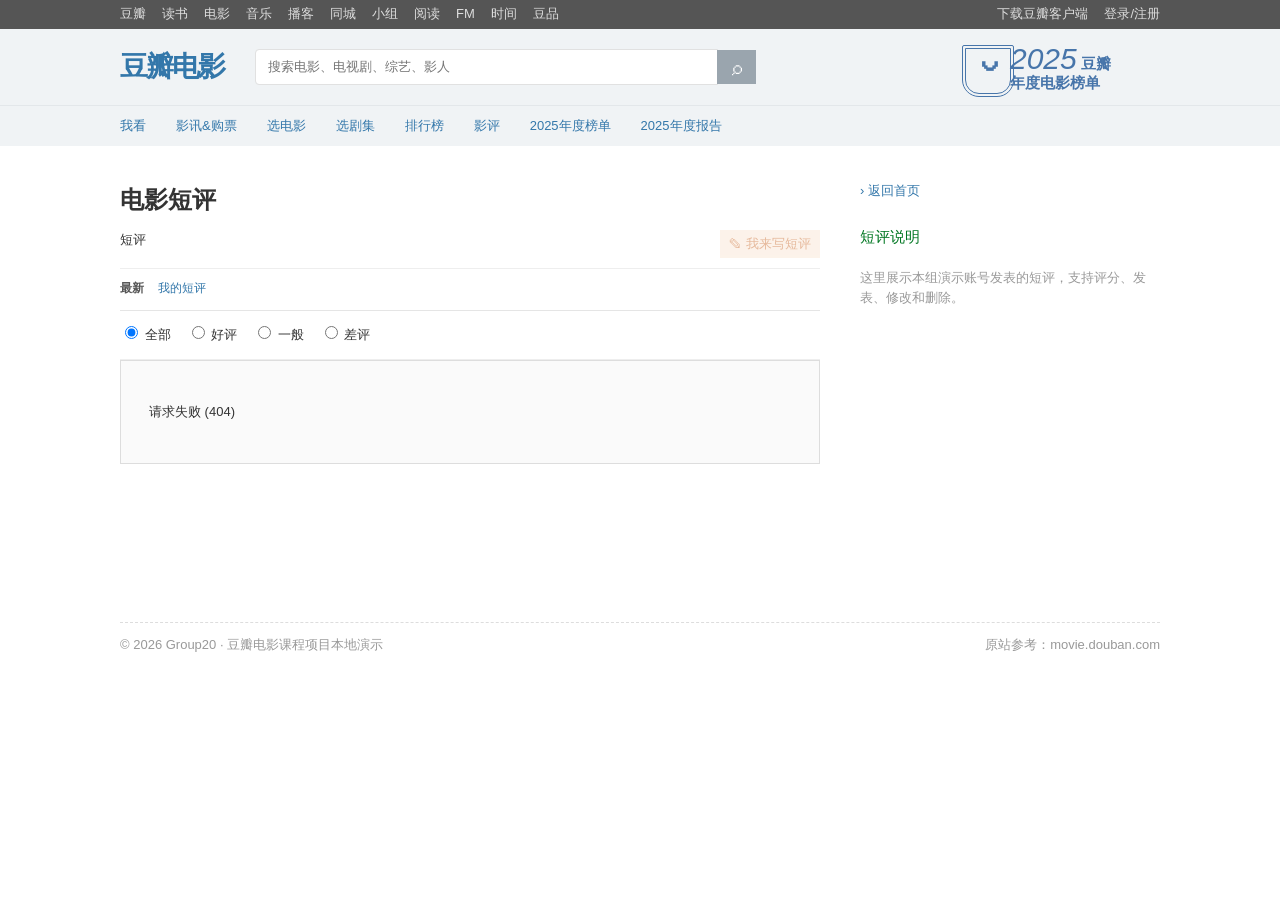
==== commit 62c736aa: "Audit stage 4 filtering, review recovery, and acceptance" ====
--- a/frontend/comments.html
+++ b/frontend/comments.html
@@ -1 +1 @@
-<!doctype html><html lang="zh-CN"><head><meta charset="utf-8"><meta name="viewport" content="width=device-width,initial-scale=1"><title>全部短评 · 豆瓣电影</title><link rel="stylesheet" href="assets/css/site.css"></head><body data-page="comments"><div id="site-header"></div><main class="layout page-layout comments-layout"><section class="main-column"><h1 class="page-title" id="comments-title">电影短评</h1><div class="comments-count"><span id="comments-count">短评</span><button type="button" id="write-review" class="write-review">✎ 我来写短评</button></div><div class="comment-tabs" id="comment-sort"><button class="active" data-order="latest">最新</button><button data-order="mine">我的短评</button></div><div class="comment-radio" id="comment-stars"><label><input type="radio" name="stars-filter" value="0" checked> 全部</label><label><input type="radio" name="stars-filter" value="5"> 好评</label><label><input type="radio" name="stars-filter" value="3"> 一般</label><label><input type="radio" name="stars-filter" value="1"> 差评</label></div><div id="review-form-container"></div><div id="comments-list"></div><nav id="comments-pagination" class="number-pagination" aria-label="短评页码"></nav></section><aside class="side-column"><a id="comments-back" href="movie.html?id=6">› 去电影首页</a><div id="comments-movie-card"></div><section class="side-section"><div class="section-heading green-heading"><h3>短评说明</h3></div><p class="muted">这里展示本组演示账号发表的短评，支持评分、发表、修改和删除。</p></section></aside></main><div id="site-footer"></div><script defer src="assets/js/site.js"></script><script defer src="assets/js/pages.js"></script></body></html>
+<!doctype html><html lang="zh-CN"><head><meta charset="utf-8"><meta name="viewport" content="width=device-width,initial-scale=1"><title>全部短评 · 豆瓣电影</title><link rel="stylesheet" href="assets/css/site.css"></head><body data-page="comments"><div id="site-header"></div><main class="layout page-layout comments-layout"><section class="main-column"><h1 class="page-title" id="comments-title">电影短评</h1><div class="comments-count"><span id="comments-count">短评</span><button type="button" id="write-review" disabled class="write-review">✎ 我来写短评</button></div><div class="comment-tabs" id="comment-sort"><button class="active" data-order="latest">最新</button><button data-order="mine">我的短评</button></div><div class="comment-radio" id="comment-stars"><label><input type="radio" name="stars-filter" value="0" checked> 全部</label><label><input type="radio" name="stars-filter" value="5"> 好评</label><label><input type="radio" name="stars-filter" value="3"> 一般</label><label><input type="radio" name="stars-filter" value="1"> 差评</label></div><p id="review-feedback" aria-live="polite"></p><div id="review-form-container"></div><div id="comments-list"></div><nav id="comments-pagination" class="number-pagination" aria-label="短评页码"></nav></section><aside class="side-column"><a id="comments-back" href="movie.html?id=6">› 去电影首页</a><div id="comments-movie-card"></div><section class="side-section"><div class="section-heading green-heading"><h3>短评说明</h3></div><p class="muted">这里展示本组演示账号发表的短评，支持评分、发表、修改和删除。</p></section></aside></main><div id="site-footer"></div><script defer src="assets/js/site.js"></script><script defer src="assets/js/pages.js"></script></body></html>
--- a/frontend/assets/css/site.css
+++ b/frontend/assets/css/site.css
@@ -12,3 +12,20 @@
 .login-submit:focus-visible,
 .review-editor button:focus-visible,
 [data-status]:focus-visible { outline: 2px solid #26714a; outline-offset: 2px; }
+
+
+/* 第四阶段：筛选工具与短评密度对照。 */
+.filter-extra { display:flex; flex-wrap:wrap; align-items:center; justify-content:flex-start; gap:12px 18px; margin:0 0 20px; }
+.filter-extra label { display:inline-flex; align-items:center; gap:5px; }
+.filter-extra select { padding:4px 6px; border:1px solid #ccc; border-radius:3px; background:#fff; }
+.list-feedback { color:#777; margin:12px 0; min-height:18px; }
+.list-feedback:empty { display:none; }
+.comment-tabs { border-bottom:1px solid #e5e5e5; padding-bottom:12px; }
+.comment-body .meta { display:flex; flex-wrap:wrap; gap:6px; align-items:baseline; }
+.comment-row { border-bottom:1px solid #eee; padding:22px 0; }
+.comment-radio { border-bottom:1px solid #eee; padding-bottom:14px; }
+.comment-side-movie { line-height:1.9; }
+.error-box button { border:1px solid #bbb; padding:5px 14px; background:#fff; color:#3377aa; cursor:pointer; }
+#review-feedback:empty { display:none; }
+#review-feedback { margin:12px 0; }
+#site-footer { max-width:1040px; margin:48px auto 24px; border-top:1px dashed #ddd; padding-top:12px; display:flex; flex-wrap:wrap; justify-content:space-between; gap:8px; color:#999; }
